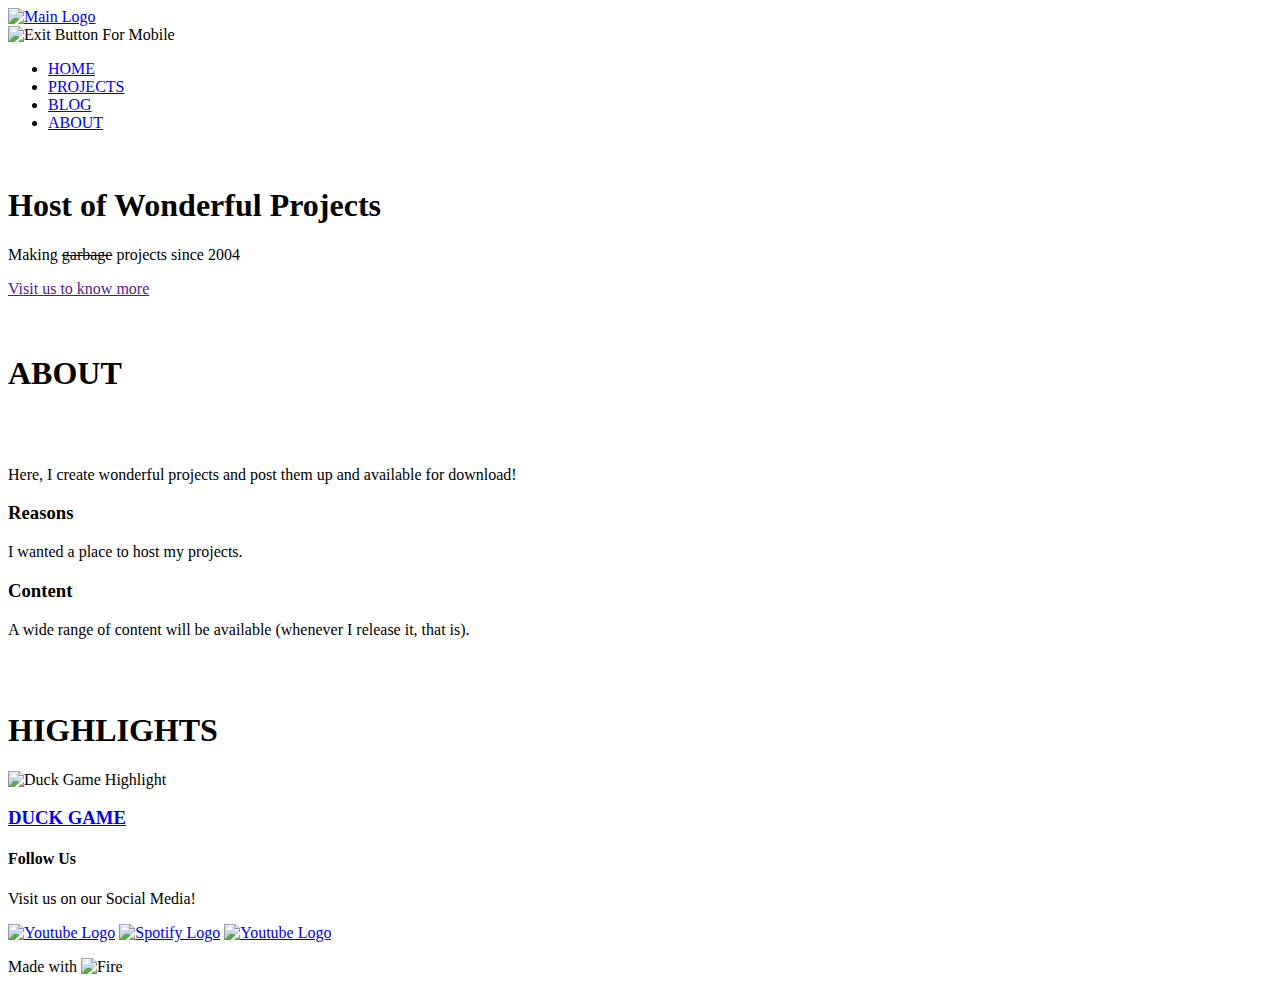
==== index.html @ 227f4cd2 "Add files via upload" ====
<!DOCTYPE html>
<html lang="en">
<head>
    <meta name="viewport" content="with=device-width, initial-scale=1.0">
    <link rel="icon" href="Assets/Images/icon.png">
    <title id="titling">Homepage</title>
    <link rel="stylesheet" href="style.css">
    <link rel="stylesheet" href="universal.css">
    <link rel="preconnect" href="https://fonts.googleapis.com">
    <link rel="preconnect" href="https://fonts.gstatic.com" crossorigin>
    <link href="https://fonts.googleapis.com/css2?family=Heebo&display=swap" rel="stylesheet">
    <script src="global.js"></script>
    <!--- currently using this tutorial:
        https://www.youtube.com/watch?v=CrSC1ZA9j0M&t=5693s
        0:00
        --->
</head>
<body>
    <!---Important Links for Navigation-->
    <section class="links">
        <div class="main-logo">
            <a href="Homepage.html"><img src="Assets/Images/main-logo.png" alt="Main Logo"></a>
        </div>
        <nav>
            <div class="nav-links" id="navLinks">
                <img class="fa fa-times" src="Assets/Images/x-marks-the-spot.png" alt="Exit Button For Mobile" onclick="hideMenu()">
                <div class="wrappings">
                    <ul>
                        <li><a href="Homepage.html">HOME</a></li>
                        <li><a href="Projects.html">PROJECTS</a></li>
                        <li><a href="BlogShowerTemplate.html">BLOG</a></li>
                        <li><a href="AboutMe.html">ABOUT</a></li>
                    </ul>
                </div>
            </div>
            <img src="Assets/Images/menu-bars-logo.png" alt="" class="fa fa-bars" onclick="showMenu()">
        </nav>
    </section>
    <!---End of Nav--->


    <!---HEADER-->
    <section class="header">

        <div class="text-box">
            <h1>Host of Wonderful Projects</h1>
            <p>Making <strike>garbage</strike> projects since 2004</p>
            <a href="" class="hero-btn">Visit us to know more</a>
        </div>
    </section>
    
    <!---MAIN BODY--->
    <section class="body">
        
        <br><br>
        <h1>ABOUT</h1>
        <br><br>
        <p>
            Here, I create wonderful projects and post them up and available for download!
        </p>

        <div class="row">
            <div class="col">
                <h3>Reasons</h3>
                <p>I wanted a place to host my projects.</p>
            </div>
            <div class="col">
                <h3>Content</h3>
                <p>A wide range of content will be available (whenever I release it, that is).</p>
            </div>
        </div>
    </section>
    <br><br>

    <!---HIGHLIGHTS SECTION-->
    <section class="highlights">
        <h1>HIGHLIGHTS</h1>

        <div class="row">
            <div class="highlights-col">
                <img src="Assets/Images/DGhighlight.png" alt="Duck Game Highlight">
                <a href="Projects.html"><div class="highlights-layer">
                    <h3>DUCK GAME</h3>
                </div></a>
            </div>
        </div>
    </section>

    <section class="footer" id="backgroundBurner">
        <h4>Follow Us</h4>
        <p>Visit us on our Social Media!</p>
        <div class="icons">
            <a href="https://www.youtube.com/"><img src="Assets/Images/youtube_logo.png" alt="Youtube Logo"></a>
            <a href="https://www.spotify.com/us/"><img src="Assets/Images/spotify_logo.png" alt="Spotify Logo"></a>
            <a href="https://www.google.com/search?safe=active&surl=1&q=pictures+of+the+outdoors"><img src="Assets/Images/tiktok_logo.png" alt="Youtube Logo"></a>
        </div>
        <p>Made with <img id="firePic" src="Assets/Images/fire.png" alt="Fire" onmouseover="startFire()"></p>
    </section>


    <!---Universal--->

    <script>

        var navLinks = document.getElementById("navLinks");

        function showMenu(){
            navLinks.style.right = "0";
        }

        function hideMenu(){
            navLinks.style.right = "-200px";
        }
    </script>

    <!-----JavaScript for Fire Background----->

    <script>
        var fireLogo = document.getElementById("firePic");
        var backgroundPart = document.getElementById("backgroundBurner");

        function startFire(){
            backgroundPart.style.background = "linear-gradient(135deg, rgba(0, 0, 0,0.7), rgba(0, 0, 0,0.7)), url('Assets/Images/fire-burning.gif')";
        }

    </script>
    
</body>
</html>
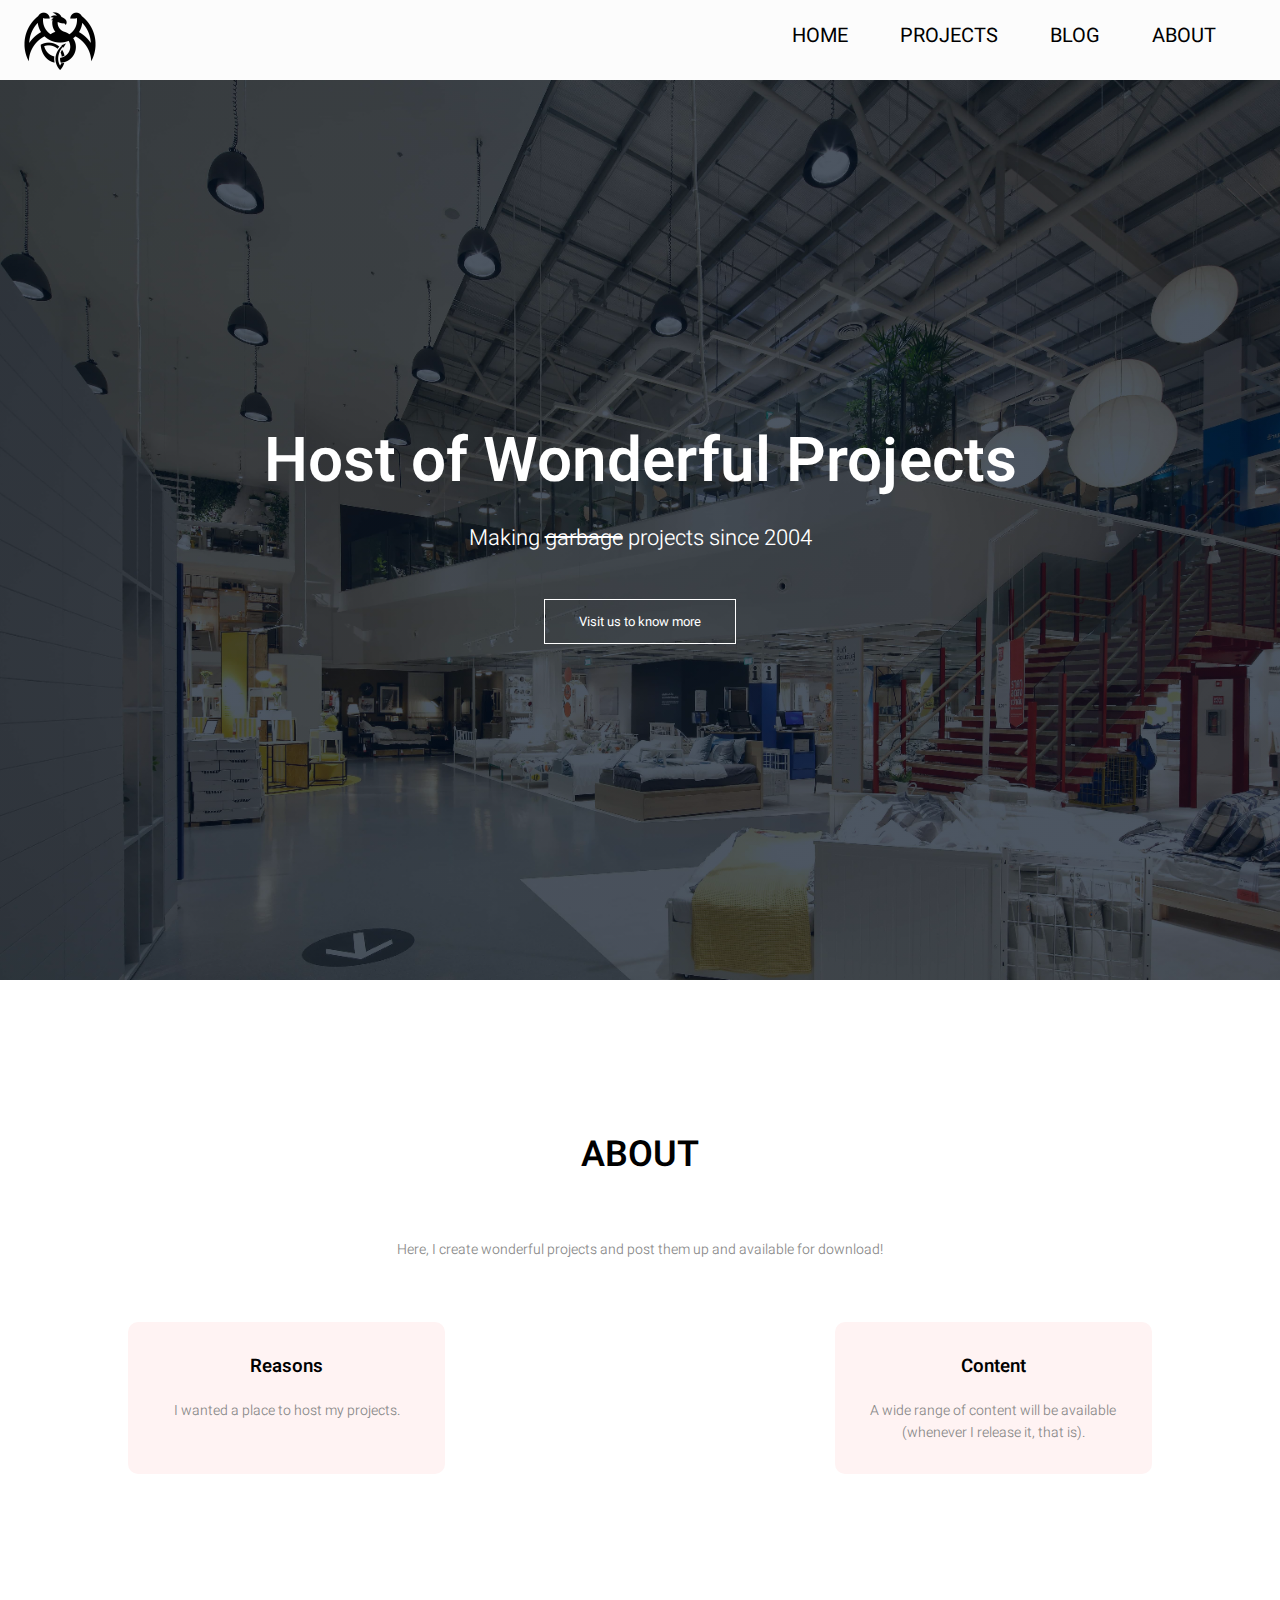
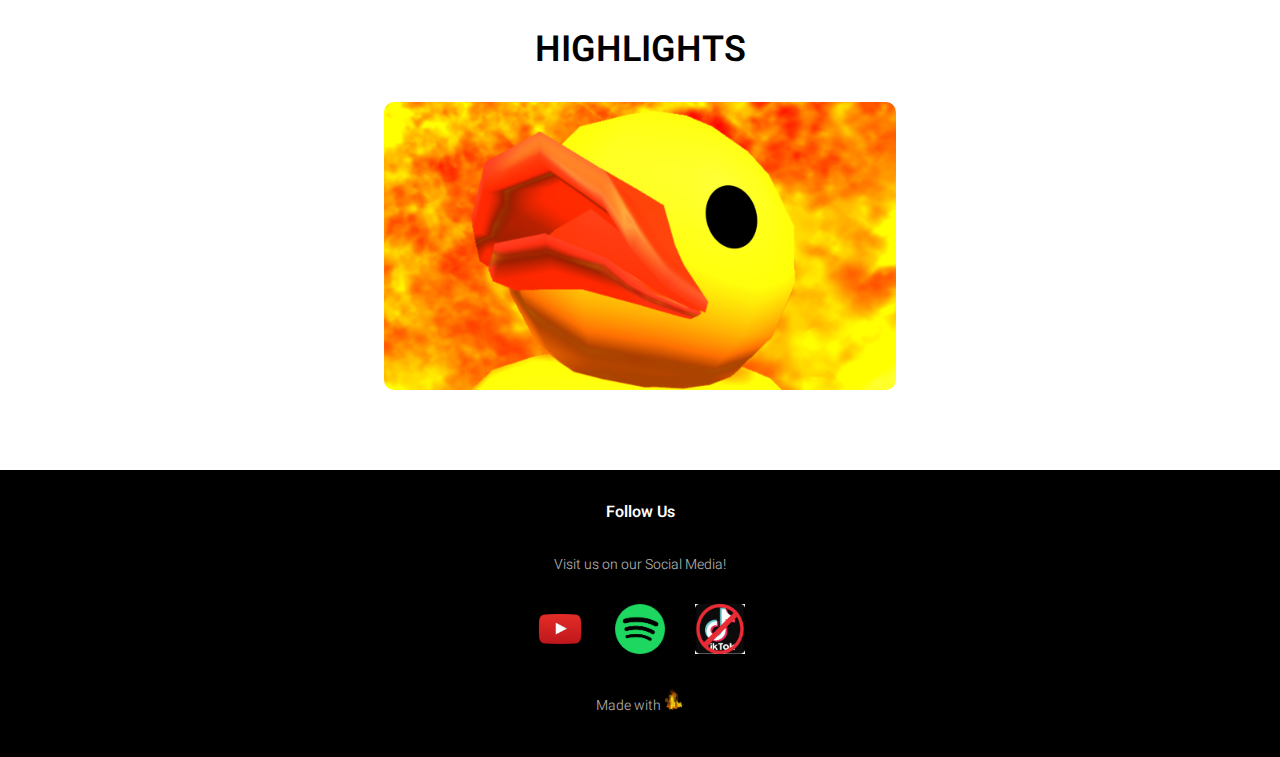
==== commit fd8c991c: "Completely fixed it all" ====
--- a/index.html
+++ b/index.html
@@ -19,14 +19,14 @@
     <!---Important Links for Navigation-->
     <section class="links">
         <div class="main-logo">
-            <a href="Homepage.html"><img src="Assets/Images/main-logo.png" alt="Main Logo"></a>
+            <a href="index.html"><img src="Assets/Images/main-logo.png" alt="Main Logo"></a>
         </div>
         <nav>
             <div class="nav-links" id="navLinks">
                 <img class="fa fa-times" src="Assets/Images/x-marks-the-spot.png" alt="Exit Button For Mobile" onclick="hideMenu()">
                 <div class="wrappings">
                     <ul>
-                        <li><a href="Homepage.html">HOME</a></li>
+                        <li><a href="index.html">HOME</a></li>
                         <li><a href="Projects.html">PROJECTS</a></li>
                         <li><a href="BlogShowerTemplate.html">BLOG</a></li>
                         <li><a href="AboutMe.html">ABOUT</a></li>
--- a/style.css
+++ b/style.css
@@ -0,0 +1,159 @@
+/*----Header----*/
+.header{
+    min-height: 100vh;
+    width: 100%;
+    background: linear-gradient(135deg, rgba(1, 14, 31,0.7), rgba(1, 14, 31,0.7)), url(Assets/Images/background-image2.jpg);
+    background-position: center;
+    background-size: cover;
+    position: relative;
+}
+.text-box{
+    width: 90%;
+    color: #fff;
+    position: absolute;
+    top: 50%;
+    left: 50%;
+    transform: translate(-50%, -50%);
+    text-align: center;
+}
+.text-box h1{
+    font-size: 62px;
+}
+.text-box p{
+    margin: 10px 0 40px;
+    font-size: 22px;
+    color: #fff;
+}
+.hero-btn{
+    display: inline-block;
+    text-decoration: none;
+    color: #fff;
+    border: 1px solid #fff;
+    padding: 12px 34px;
+    font-size: 13px;
+    background: transparent;
+    position: relative;
+    cursor: pointer;
+}
+.hero-btn:hover{
+    border: 1px solid #0570fa;
+    /*background: #F28F79;*/
+    transition: 0.8s;
+    /*#0455BF*/
+}
+
+/* For mobile users */
+@media(max-width: 700px){
+    .text-box h1{
+        font-size: 24px;
+    }
+    .text-box p{
+        font-size: 18px;
+    }
+}
+
+/*------ body -----*/
+.body{
+    width: 80%;
+    margin: auto;
+    text-align: center;
+    padding-top: 100px;
+
+}
+h1{
+    font-size: 36px;
+    font-weight: 600;
+}
+
+p{
+    color: #888;
+    font-size: 14px;
+    font-weight: 300;
+    line-height: 22px;
+    padding: 10px;
+
+}
+.row{
+    margin-top: 5%;
+    display: flex;
+    justify-content: space-between;
+}
+.col{
+    flex-basis: 31%;
+    background: #fff3f3;
+    border-radius: 10px;
+    margin-bottom: 5%;
+    padding: 20px 12px;
+    box-sizing: border-box;
+    transition: 0.5s;
+}
+h3{
+    text-align: center;
+    font-weight: 600;
+    margin: 10px 0;
+
+}
+.col:hover{
+    box-shadow: 0 0 20px 0px rgba(0, 0, 0, 0.2);
+}
+
+/*for mobile users*/
+@media(max-width: 700px){
+    .row{
+        flex-direction: column;
+    }
+}
+
+
+/*
+Highlights Section
+*/
+.highlights{
+    width: 40%;
+    margin: auto;
+    text-align: center;
+    padding-top: 50px;
+    padding-bottom: 50px;
+}
+.highlights-col{
+    flex-basis: 100%;
+    border-radius: 10px;
+    margin-bottom: 30px;
+    position: relative;
+    overflow: hidden;
+}
+.highlights-col img{
+    width: 100%;
+    display: block;
+}
+.highlights-layer{
+    background: transparent;
+    height: 100%;
+    width: 100%;
+    position: absolute;
+    top: 0;
+    left: 0;
+    transition: 0.5s;
+    cursor: pointer;
+}
+.highlights-layer:hover{
+    background: rgba(226, 0, 0, 0.7);
+}
+.highlights-layer h3{
+    width: 100%;
+    font-weight: 500;
+    color: #fff;
+    font-size: 54px;
+    bottom: 0;
+    left: 50%;
+    transform: translate(-50%);
+    position: absolute;
+    opacity: 0;
+    transition: 0.5s;
+}
+.highlights-layer:hover h3{
+    bottom: 49%;
+    opacity: 1;
+}
+
+
--- a/universal.css
+++ b/universal.css
@@ -0,0 +1,146 @@
+/*---Universal---*/
+*{
+    margin: 0;
+    padding: 0;
+    font-family: 'Heebo', sans-serif;
+}
+.main-logo img{
+    width: 100px;
+    height: 100px;
+    position: relative;
+    top: -25px;
+    left: 0px;
+    align-content: center;
+    padding: 0 10px;
+    padding-top: 60px;
+}
+.links{
+    height: 80px;
+    width: 100%;
+    position: relative;
+    background-color: rgba(0, 0, 0, 0.01);
+    display: flex;
+    justify-content: space-between;
+    align-items: center;
+}
+nav{
+    display: inline-block;
+    /*padding: 20px 60px;*/
+    padding-right: 40px;
+    justify-content: space-between;
+    align-items: center;
+}
+nav img{
+    width: 150px;
+}
+.nav-links{
+    flex: 1;
+    text-align: right;
+}
+.nav-links ul li{
+    list-style: none;
+    display: inline-block;
+    overflow: hidden;
+    padding: 6px 24px;
+}
+.nav-links ul li::after{
+    content: '';
+    width: 0%;
+    height: 2px;
+    background: #F28F79;
+    display: block;
+    transition: 0.5s;
+    margin-left: auto;
+    margin-right: auto;
+}
+.nav-links ul li:hover::after{
+    width: 100%;
+}
+.nav-links ul li a{
+    color: #000;
+    text-decoration: none;
+    font-size: 20px;
+}
+.nav-links ul li a:hover{
+    color: #0570fa;
+}
+nav .fa{
+    display: none;
+}
+
+/* For mobile users */
+@media(max-width: 700px){
+    .nav-links ul li{
+        display: block;
+    }
+    .nav-links{
+        position: absolute;
+        background: #F28F79;
+        height: 100vh;
+        width: 200px;
+        top: 0;
+        right: -250px;
+        text-align: left;
+        z-index: 2;
+        transition: 1s;
+    }
+    nav .fa{
+        display: block;
+        color: #fff;
+        margin: 10px;
+        font-size: 22px;
+        cursor: pointer;
+        width: 50px;
+        height: 50px;
+    }
+    .nav-links ul{
+        padding: 30px;
+    }
+    .fa-bars{
+        width: 100px;
+        height: 100px;
+        position: absolute;
+        right: 0px;
+        top: -5px;
+        align-content: center;
+        padding: 0 1.5%;
+    }
+}
+
+
+/*-------footer-------*/
+.footer{
+    width: 100%;
+    text-align: center;
+    padding: 30px 0;
+    /*background-image: url(Assets/Images/fire-burning.gif);*/
+    /*background: linear-gradient(135, rgba(1, 14, 31,0.7), rgba(1, 14, 31,0.7)), url(Assets/Images/fire-burning.gif);*/
+    background: #000;
+    transition: 1s;
+}
+.footer h4{
+    margin-bottom: 25px;
+    margin-bottom: 20px;
+    font-weight: 600;
+    color: #fff;
+}
+.footer p{
+    color: #adadad;
+}
+.icons img{
+    width: 50px;
+    height: 50px;
+    margin: 0 13px;
+    cursor: pointer;
+    padding: 18px 0;
+    transition: 0.8s;
+}
+.icons img:hover{
+    filter: brightness(130%);
+    
+}
+#firePic{
+    width: 20px;
+    align-self: auto;
+    margin: auto;
+}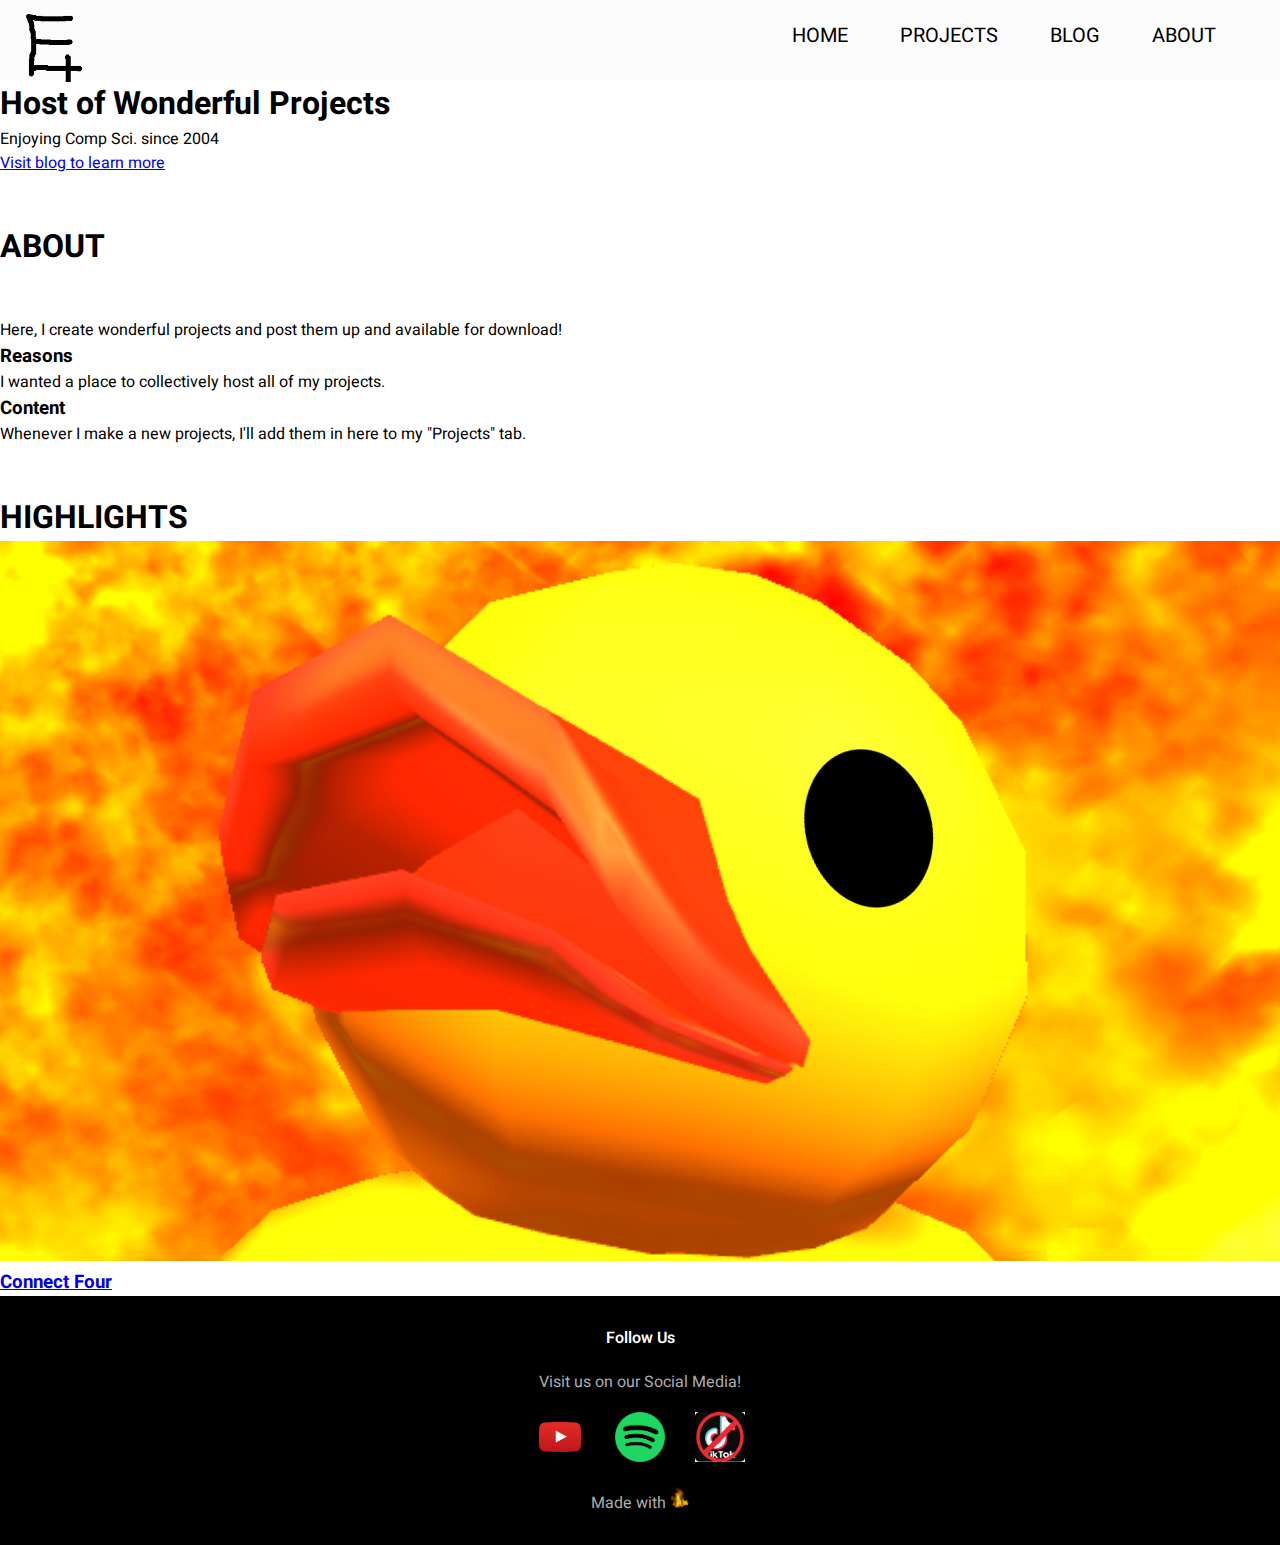
==== commit 111ffda1: "<Update> Updating website to reflect projects" ====
--- a/index.html
+++ b/index.html
@@ -1,129 +1,131 @@
-<!DOCTYPE html>
-<html lang="en">
-<head>
-    <meta name="viewport" content="with=device-width, initial-scale=1.0">
-    <link rel="icon" href="Assets/Images/icon.png">
-    <title id="titling">Homepage</title>
-    <link rel="stylesheet" href="style.css">
-    <link rel="stylesheet" href="universal.css">
-    <link rel="preconnect" href="https://fonts.googleapis.com">
-    <link rel="preconnect" href="https://fonts.gstatic.com" crossorigin>
-    <link href="https://fonts.googleapis.com/css2?family=Heebo&display=swap" rel="stylesheet">
-    <script src="global.js"></script>
-    <!--- currently using this tutorial:
-        https://www.youtube.com/watch?v=CrSC1ZA9j0M&t=5693s
-        0:00
-        --->
-</head>
-<body>
-    <!---Important Links for Navigation-->
-    <section class="links">
-        <div class="main-logo">
-            <a href="index.html"><img src="Assets/Images/main-logo.png" alt="Main Logo"></a>
-        </div>
-        <nav>
-            <div class="nav-links" id="navLinks">
-                <img class="fa fa-times" src="Assets/Images/x-marks-the-spot.png" alt="Exit Button For Mobile" onclick="hideMenu()">
-                <div class="wrappings">
-                    <ul>
-                        <li><a href="index.html">HOME</a></li>
-                        <li><a href="Projects.html">PROJECTS</a></li>
-                        <li><a href="BlogShowerTemplate.html">BLOG</a></li>
-                        <li><a href="AboutMe.html">ABOUT</a></li>
-                    </ul>
-                </div>
-            </div>
-            <img src="Assets/Images/menu-bars-logo.png" alt="" class="fa fa-bars" onclick="showMenu()">
-        </nav>
-    </section>
-    <!---End of Nav--->
-
-
-    <!---HEADER-->
-    <section class="header">
-
-        <div class="text-box">
-            <h1>Host of Wonderful Projects</h1>
-            <p>Making <strike>garbage</strike> projects since 2004</p>
-            <a href="" class="hero-btn">Visit us to know more</a>
-        </div>
-    </section>
-    
-    <!---MAIN BODY--->
-    <section class="body">
-        
-        <br><br>
-        <h1>ABOUT</h1>
-        <br><br>
-        <p>
-            Here, I create wonderful projects and post them up and available for download!
-        </p>
-
-        <div class="row">
-            <div class="col">
-                <h3>Reasons</h3>
-                <p>I wanted a place to host my projects.</p>
-            </div>
-            <div class="col">
-                <h3>Content</h3>
-                <p>A wide range of content will be available (whenever I release it, that is).</p>
-            </div>
-        </div>
-    </section>
-    <br><br>
-
-    <!---HIGHLIGHTS SECTION-->
-    <section class="highlights">
-        <h1>HIGHLIGHTS</h1>
-
-        <div class="row">
-            <div class="highlights-col">
-                <img src="Assets/Images/DGhighlight.png" alt="Duck Game Highlight">
-                <a href="Projects.html"><div class="highlights-layer">
-                    <h3>DUCK GAME</h3>
-                </div></a>
-            </div>
-        </div>
-    </section>
-
-    <section class="footer" id="backgroundBurner">
-        <h4>Follow Us</h4>
-        <p>Visit us on our Social Media!</p>
-        <div class="icons">
-            <a href="https://www.youtube.com/"><img src="Assets/Images/youtube_logo.png" alt="Youtube Logo"></a>
-            <a href="https://www.spotify.com/us/"><img src="Assets/Images/spotify_logo.png" alt="Spotify Logo"></a>
-            <a href="https://www.google.com/search?safe=active&surl=1&q=pictures+of+the+outdoors"><img src="Assets/Images/tiktok_logo.png" alt="Youtube Logo"></a>
-        </div>
-        <p>Made with <img id="firePic" src="Assets/Images/fire.png" alt="Fire" onmouseover="startFire()"></p>
-    </section>
-
-
-    <!---Universal--->
-
-    <script>
-
-        var navLinks = document.getElementById("navLinks");
-
-        function showMenu(){
-            navLinks.style.right = "0";
-        }
-
-        function hideMenu(){
-            navLinks.style.right = "-200px";
-        }
-    </script>
-
-    <!-----JavaScript for Fire Background----->
-
-    <script>
-        var fireLogo = document.getElementById("firePic");
-        var backgroundPart = document.getElementById("backgroundBurner");
-
-        function startFire(){
-            backgroundPart.style.background = "linear-gradient(135deg, rgba(0, 0, 0,0.7), rgba(0, 0, 0,0.7)), url('Assets/Images/fire-burning.gif')";
-        }
-
-    </script>
-    
-</body>
+<!DOCTYPE html>
+<html lang="en">
+<head>
+    <meta name="viewport" content="with=device-width, initial-scale=1.0">
+    <link rel="icon" href="Assets/Images/icon.png">
+    <title id="titling">Homepage</title>
+    <link rel="stylesheet" href="css/index-style.css">
+    <link rel="stylesheet" href="css/universal.css">
+    <link rel="preconnect" href="https://fonts.googleapis.com">
+    <link rel="preconnect" href="https://fonts.gstatic.com" crossorigin>
+    <link href="https://fonts.googleapis.com/css2?family=Heebo&display=swap" rel="stylesheet">
+    <script src="javascript/global.js"></script>
+</head>
+<body>
+    <!---Important Links for Navigation-->
+    <section class="links">
+        <div class="main-logo">
+            <a href="index.html"><img src="Assets/Images/main-logo.png" alt="Main Logo"></a>
+        </div>
+        <nav>
+            <div class="nav-links" id="navLinks">
+                <img id="theX" class="fa fa-times" src="Assets/Images/x-marks-the-spot.png" alt="Exit Button For Mobile" onclick="hideMenu()">
+                <div class="wrappings">
+                    <ul id="listing">
+                        <li><a href="index.html">HOME</a></li>
+                        <li><a href="Projects.html">PROJECTS</a></li>
+                        <li><a href="BlogShower.html">BLOG</a></li>
+                        <li><a href="AboutMe.html">ABOUT</a></li>
+                    </ul>
+                </div>
+            </div>
+            <img src="Assets/Images/menu-bars-logo.png" alt="" class="fa fa-bars" onclick="showMenu()">
+        </nav>
+    </section>
+    <!---End of Nav--->
+
+
+    <!---HEADER-->
+    <section class="header">
+
+        <div class="text-box">
+            <h1>Host of Wonderful Projects</h1>
+            <p>Enjoying Comp Sci. since 2004</p>
+            <a href="BlogShower.html" class="hero-btn">Visit blog to learn more</a>
+        </div>
+    </section>
+    
+    <!---MAIN BODY--->
+    <section class="body">
+        
+        <br><br>
+        <h1>ABOUT</h1>
+        <br><br>
+        <p>
+            Here, I create wonderful projects and post them up and available for download!
+        </p>
+
+        <div class="row">
+            <div class="col">
+                <h3>Reasons</h3>
+                <p>I wanted a place to collectively host all of my projects.</p>
+            </div>
+            <div class="col">
+                <h3>Content</h3>
+                <p>Whenever I make a new projects, I'll add them in here to my "Projects" tab.</p>
+            </div>
+        </div>
+    </section>
+    <br><br>
+
+    <!---HIGHLIGHTS SECTION-->
+    <section class="highlights">
+        <h1>HIGHLIGHTS</h1>
+
+        <div class="row">
+            <div class="highlights-col">
+                <img src="Assets/Images/DGhighlight.png" alt="Connect Four Game Highlight">
+                <a href="Projects.html"><div class="highlights-layer">
+                    <h3>Connect Four</h3>
+                </div></a>
+            </div>
+        </div>
+    </section>
+
+    <section class="footer" id="backgroundBurner">
+        <h4>Follow Us</h4>
+        <p>Visit us on our Social Media!</p>
+        <div class="icons">
+            <a href="https://www.youtube.com/"><img src="Assets/Images/youtube_logo.png" alt="Youtube Logo"></a>
+            <a href="https://www.spotify.com/us/"><img src="Assets/Images/spotify_logo.png" alt="Spotify Logo"></a>
+            <a href="https://www.google.com/search?safe=active&surl=1&q=pictures+of+the+outdoors"><img src="Assets/Images/tiktok_logo.png" alt="Youtube Logo"></a>
+        </div>
+        <p>Made with <img id="firePic" src="Assets/Images/fire.png" alt="Fire" onmouseover="startFire()"></p>
+    </section>
+
+
+    <!---Universal--->
+
+    <script>
+
+        var navLinks = document.getElementById("navLinks");
+        var listing = document.getElementById("listing");
+        var theX = document.getElementById("theX");
+
+        function showMenu(){
+            navLinks.style.right = "0";
+            listing.style.display = "block";
+            theX.style.display = "block";
+        }
+
+        function hideMenu(){
+            navLinks.style.right = "-200px";
+            listing.style.display = "none";
+            theX.style.display = "none";
+        }
+    </script>
+
+    <!-----JavaScript for Fire Background----->
+
+    <script>
+        var fireLogo = document.getElementById("firePic");
+        var backgroundPart = document.getElementById("backgroundBurner");
+
+        function startFire(){
+            backgroundPart.style.background = "linear-gradient(135deg, rgba(0, 0, 0,0.7), rgba(0, 0, 0,0.7)), url('Assets/Images/fire-burning.gif')";
+        }
+
+    </script>
+    
+</body>
 </html>--- a/css/universal.css
+++ b/css/universal.css
@@ -0,0 +1,154 @@
+/*---Universal---*/
+*{
+    margin: 0;
+    padding: 0;
+    font-family: 'Heebo', sans-serif;
+}
+.main-logo img{
+    width: 80px;
+    height: 80px;
+    position: relative;
+    top: -25px;
+    left: 0px;
+    align-content: center;
+    padding: 0 10px;
+    padding-top: 60px;
+}
+.links{
+    height: 80px;
+    width: 100%;
+    position: relative;
+    background-color: rgba(0, 0, 0, 0.01);
+    display: flex;
+    justify-content: space-between;
+    align-items: center;
+}
+nav{
+    display: inline-block;
+    /*padding: 20px 60px;*/
+    padding-right: 40px;
+    justify-content: space-between;
+    align-items: center;
+}
+nav img{
+    width: 150px;
+}
+.nav-links{
+    flex: 1;
+    text-align: right;
+}
+.nav-links ul li{
+    list-style: none;
+    display: inline-block;
+    overflow: hidden;
+    padding: 6px 24px;
+}
+.nav-links ul li::after{
+    content: '';
+    width: 0%;
+    height: 2px;
+    background: #F28F79;
+    display: block;
+    transition: 0.5s;
+    margin-left: auto;
+    margin-right: auto;
+}
+.nav-links ul li:hover::after{
+    width: 100%;
+}
+.nav-links ul li a{
+    color: #000;
+    text-decoration: none;
+    font-size: 20px;
+}
+.nav-links ul li a:hover{
+    color: #0570fa;
+}
+nav .fa{
+    display: none;
+}
+
+/* For mobile users */
+@media(max-width: 700px){
+    .nav-links ul{
+        /*display: block;*/
+        display: none;
+    }
+    .nav-links{
+        /*width: 200px;*/
+        /*right: -250px*/
+        position: fixed;
+        background: #F28F79;
+        height: 100vh;
+        width: 200px;
+        top: 0;
+        
+        right: -250px;
+        text-align: left;
+        z-index: 2;
+        transition: 1s;
+    }
+    nav .fa{
+
+        display: block;
+        color: #fff;
+        margin: 10px;
+        font-size: 22px;
+        cursor: pointer;
+        width: 50px;
+        height: 50px;
+    }
+    .nav-links ul{
+        padding: 30px;
+    }
+    .fa-bars{
+        width: 100px;
+        height: 100px;
+        position: absolute;
+        right: 0px;
+        top: -5px;
+        align-content: center;
+        padding: 0 1.5%;
+    }
+    #theX{
+        display: none;
+    }
+}
+
+
+/*-------footer-------*/
+.footer{
+    width: 100%;
+    text-align: center;
+    padding: 30px 0;
+    /*background-image: url(Assets/Images/fire-burning.gif);*/
+    /*background: linear-gradient(135, rgba(1, 14, 31,0.7), rgba(1, 14, 31,0.7)), url(Assets/Images/fire-burning.gif);*/
+    background: #000;
+    transition: 1s;
+}
+.footer h4{
+    margin-bottom: 25px;
+    margin-bottom: 20px;
+    font-weight: 600;
+    color: #fff;
+}
+.footer p{
+    color: #adadad;
+}
+.icons img{
+    width: 50px;
+    height: 50px;
+    margin: 0 13px;
+    cursor: pointer;
+    padding: 18px 0;
+    transition: 0.8s;
+}
+.icons img:hover{
+    filter: brightness(130%);
+    
+}
+#firePic{
+    width: 20px;
+    align-self: auto;
+    margin: auto;
+}